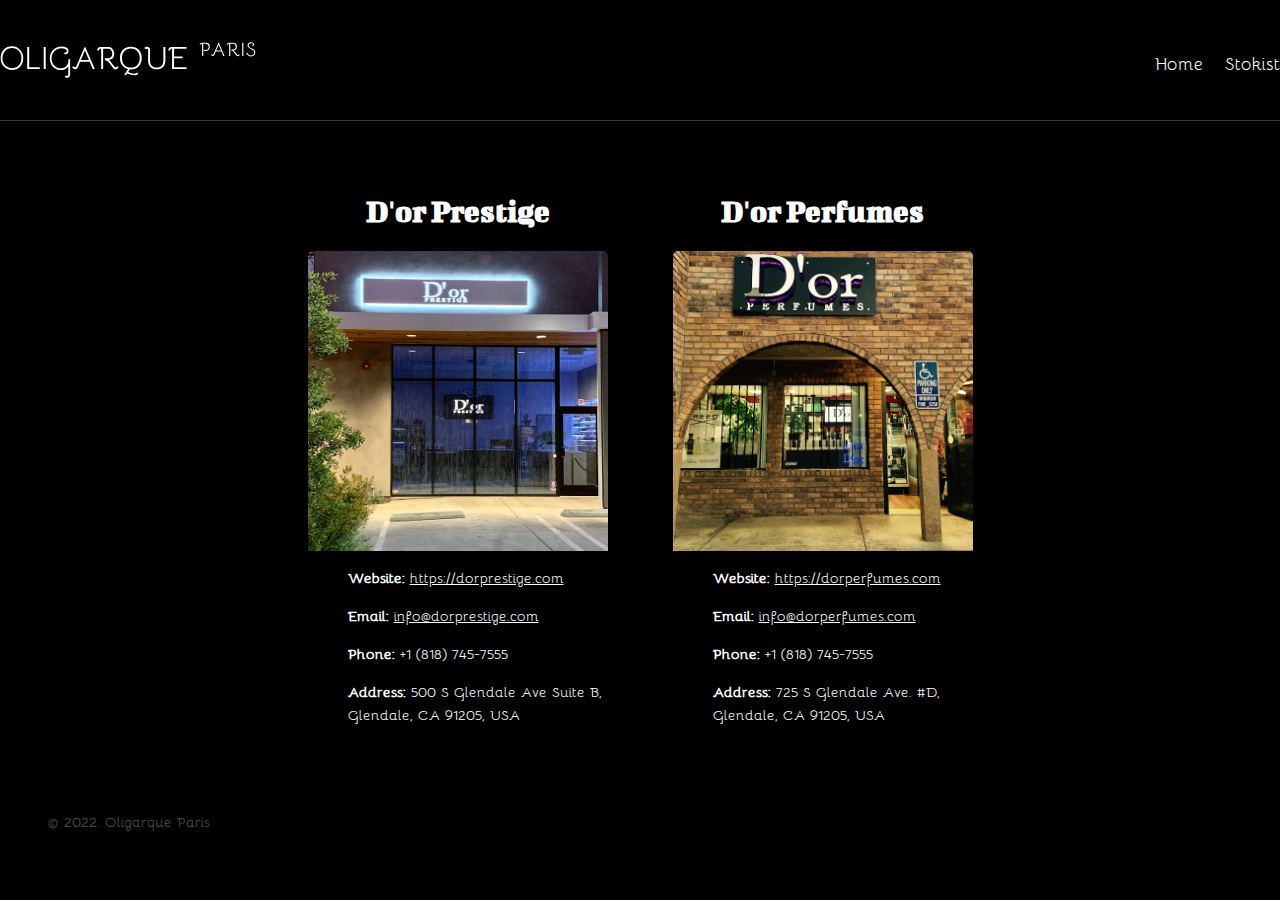
==== stokist.html @ 5d217b18 "add new page + some fixes" ====
<!DOCTYPE html>
<html lang="en">

<head>
  <meta charset="UTF-8">
  <meta name="viewport" content="width=device-width, initial-scale=1.0">
  <link rel="icon" href="./favicon.ico" />
  <link rel="stylesheet" href="./pages/index.css">
  <title>Stokist</title>
</head>

<body class="wrapper">
  <div class="page">
    <header class="header">
      <img class="header__logo" src="./images/logo.svg" alt="logo">
      <div class="header__links">
        <!-- <a class="header__link header__link_active" href="#/">Ru</a> -->
        <a class="header__link" href="/">Home</a>
        <a class="header__link" href="/stokist.html">Stokist</a>
        <!-- <a class="header__link" href="#/">Contacts</a> -->
      </div>
    </header>
    <main class="content">
      <!-- <img class="main-image" src="./images/lion.svg" alt="Oligarque perfumes logo"> -->
      <!-- <section class="description page__description">
        Born in 2017 in Paris, France, Maison Oligarque symbolizes courage and strength.
        The lion is a longstanding symbol of Royalty and Nobility. A group of lions is called a pride because of their
        regal appearance and mannerism.
        Oligarque Fragrances are created by undisclosed French perfumers with natural raw ingredients and quality with
        highly concentrated oils in Extrait de parfum.
        Sillage and longevity are the primary signatures and familiar faces of Oligarque.
        So, make a statement, have no fear, and welcome our Oligarque pride.
      </section> -->
      <section class="gallery">
        <div class="gallery__item">
          <div class="gallery__item-content page_stokist">
            <h2 class="gallery__item-title">D'or Prestige</h2>
          </div>
          <img class="gallery__image" src="./images/dorprestige.jpeg" alt="D'or Perfumes">

          <ul class="gallery__list">
            <li class="gallery__list-item">
              <b>Website:</b> <a href="https://dorprestige.com" target="_blank">https://dorprestige.com</a>
            </li>
            <li class="gallery__list-item">
              <b>Email:</b> <a href="mailto:info@dorprestige.com">info@dorprestige.com</a>
            </li>
            <li class="gallery__list-item">
              <b>Phone:</b> +1 (818) 745-7555
            </li>
            <li class="gallery__list-item">
              <b>Address:</b> 500 S Glendale Ave Suite B, Glendale, CA 91205, USA
            </li>
          </ul>
        </div>
        <div class="gallery__item">
          <div class="gallery__item-content page_stokist">
            <h2 class="gallery__item-title">D'or Perfumes</h2>
          </div>
          <img class="gallery__image" src="./images/dorperfumes.png" alt="D'or Perfumes">
          <ul class="gallery__list">
            <li class="gallery__list-item">
              <b>Website:</b> <a href="https://dorperfumes.com" target="_blank">https://dorperfumes.com</a>
            </li>
            <li class="gallery__list-item">
              <b>Email:</b> <a href="mailto:info@dorperfumes.com">info@dorperfumes.com</a>
            </li>
            <li class="gallery__list-item">
              <b>Phone:</b> +1 (818) 745-7555
            </li>
            <li class="gallery__list-item">
              <b>Address:</b> 725 S Glendale Ave. #D, Glendale, CA 91205, USA
            </li>
          </ul>
        </div>
      </section>
    </main>
    <footer class="footer page__footer">
      <p class="footer__author">&COPY; 2022. Oligarque Paris</p>
    </footer>
  </div>
</body>

</html>
---- pages/index.css ----
@import url(../vendor/normalize.css);
@import url(../fonts/fonts.css);
@import url(../blocks/wrapper/wrapper.css);
@import url(../blocks/page/page.css);
@import url(../blocks/page/__footer/page__footer.css);
@import url(../blocks/header/header.css);
@import url(../blocks/header/__logo/header__logo.css);
@import url(../blocks/header/__links/header__links.css);
@import url(../blocks/header/__link/header__link.css);
@import url(../blocks/header/__link/_active/header__link_active.css);
@import url(../blocks/footer/footer.css);
@import url(../blocks/footer/__links/footer__links.css);
@import url(../blocks/footer/__link/footer__link.css);
@import url(../blocks/footer/__author/footer__author.css);
@import url(../blocks/main-image/main-image.css);
@import url(../blocks/description/description.css);
@import url(../blocks/content/content.css);
@import url(../blocks/gallery/gallery.css);
@import url(../blocks/gallery/__cart/gallery__cart.css);
@import url(../blocks/gallery/__image/gallery__image.css);
@import url(../blocks/gallery/__item-content/gallery__item-content.css);
@import url(../blocks/gallery/__item-title/gallery__item-title.css);
@import url(../blocks/gallery/__item/gallery__item.css);
@import url(../blocks/gallery/__list/gallery__list.css);
@import url(../blocks/gallery/__list-item/gallery__list-item.css);


.page_stokist {
  color: white;
  background-color: black;
}

.gallery__list-item a {
  color: white;
}
.grid {
  display: grid;
  grid-template: repeat(3, 1fr) / repeat(3, 1fr);
  /*   grid-auto-flow: 100px; */
  gap: 20px 20px;
  justify-content: center;
  align-items: center;
  grid-auto-flow: dense;
  /* width: 1000px; */
  background-color: #8c6787;
  height: 100%;
}

.el {
  border: 1px solid red;
  margin: 0;
  padding: 0;
}

html,
body {
  /* height: 100%; */
  margin: 0;
}

.button {
  padding: 10px;
  margin: 20px auto;
  font-weight: 700;
}
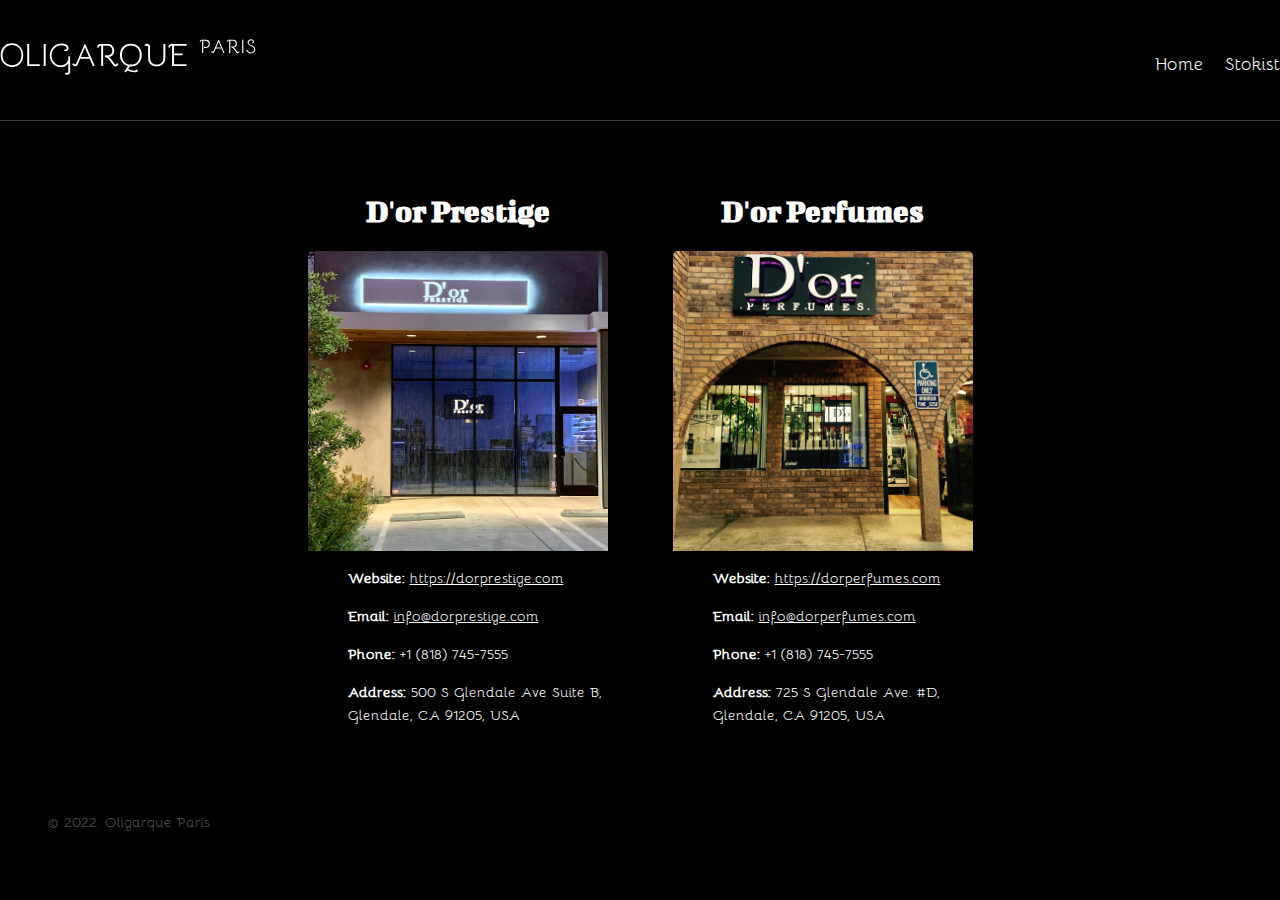
==== commit 9e9aa33c: "update logo" ====
--- a/stokist.html
+++ b/stokist.html
@@ -12,7 +12,7 @@
 <body class="wrapper">
   <div class="page">
     <header class="header">
-      <img class="header__logo" src="./images/logo.svg" alt="logo">
+      <a href="/"><img class="header__logo" src="./images/logo.svg" alt="logo"></a>
       <div class="header__links">
         <!-- <a class="header__link header__link_active" href="#/">Ru</a> -->
         <a class="header__link" href="/">Home</a>
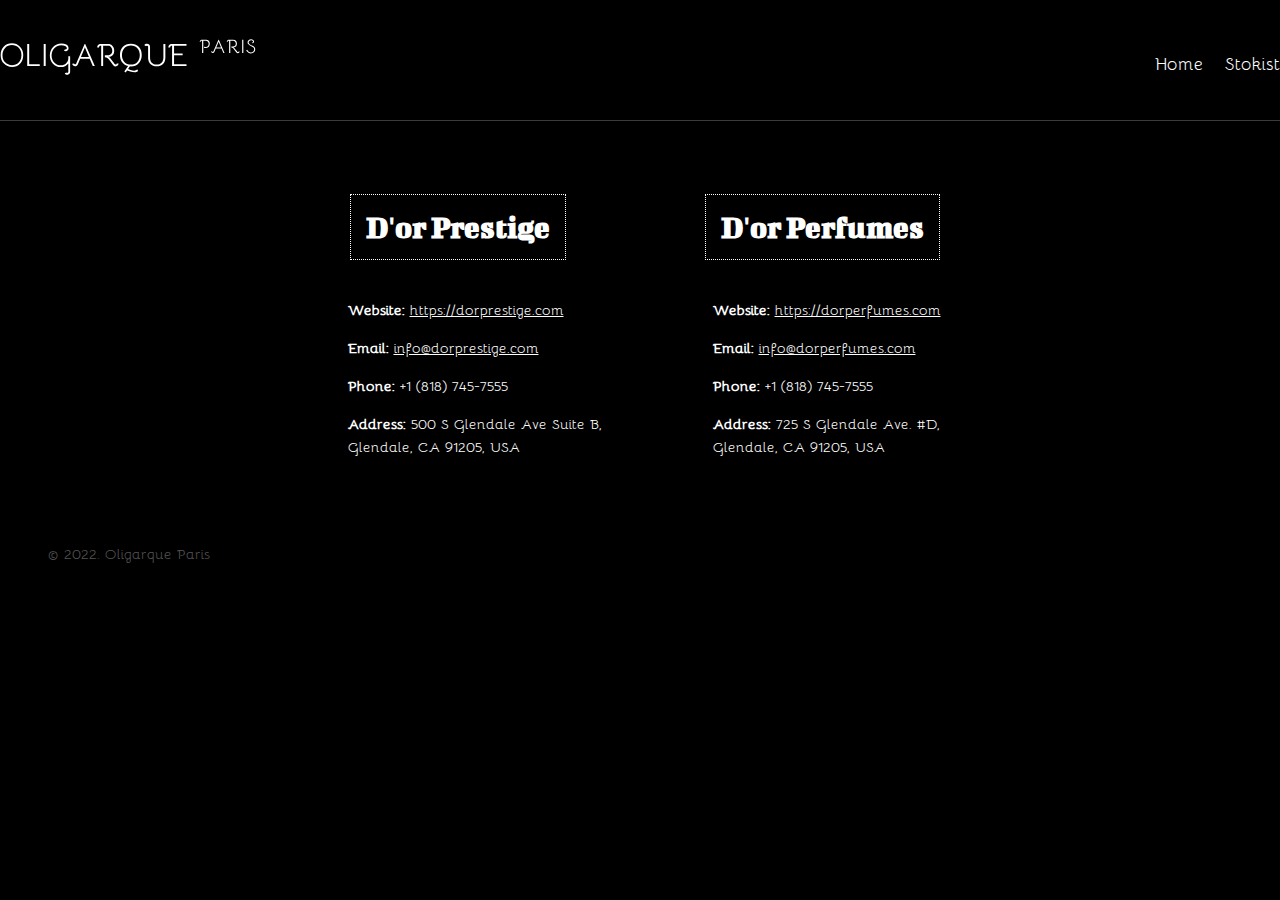
==== commit a0876628: "minor fix" ====
--- a/stokist.html
+++ b/stokist.html
@@ -33,11 +33,10 @@
       </section> -->
       <section class="gallery">
         <div class="gallery__item">
-          <div class="gallery__item-content page_stokist">
-            <h2 class="gallery__item-title">D'or Prestige</h2>
+          <div class="gallery__item-content page_stokist-content">
+            <h2 class="gallery__item-title page_stokist-heading">D'or Prestige</h2>
           </div>
-          <img class="gallery__image" src="./images/dorprestige.jpeg" alt="D'or Perfumes">
-
+          <!-- <img class="gallery__image" src="./images/dorprestige.jpeg" alt="D'or Perfumes"> -->
           <ul class="gallery__list">
             <li class="gallery__list-item">
               <b>Website:</b> <a href="https://dorprestige.com" target="_blank">https://dorprestige.com</a>
@@ -54,10 +53,10 @@
           </ul>
         </div>
         <div class="gallery__item">
-          <div class="gallery__item-content page_stokist">
-            <h2 class="gallery__item-title">D'or Perfumes</h2>
+          <div class="gallery__item-content page_stokist-content">
+            <h2 class="gallery__item-title page_stokist-heading">D'or Perfumes</h2>
           </div>
-          <img class="gallery__image" src="./images/dorperfumes.png" alt="D'or Perfumes">
+          <!-- <img class="gallery__image" src="./images/dorperfumes.png" alt="D'or Perfumes"> -->
           <ul class="gallery__list">
             <li class="gallery__list-item">
               <b>Website:</b> <a href="https://dorperfumes.com" target="_blank">https://dorperfumes.com</a>
--- a/pages/index.css
+++ b/pages/index.css
@@ -25,11 +25,14 @@
 @import url(../blocks/gallery/__list-item/gallery__list-item.css);
 
 
-.page_stokist {
+.page_stokist-content {
   color: white;
   background-color: black;
 }
-
+.page_stokist-heading {
+  border: 1px dotted white;
+  padding: 15px;
+}
 .gallery__list-item a {
   color: white;
 }
